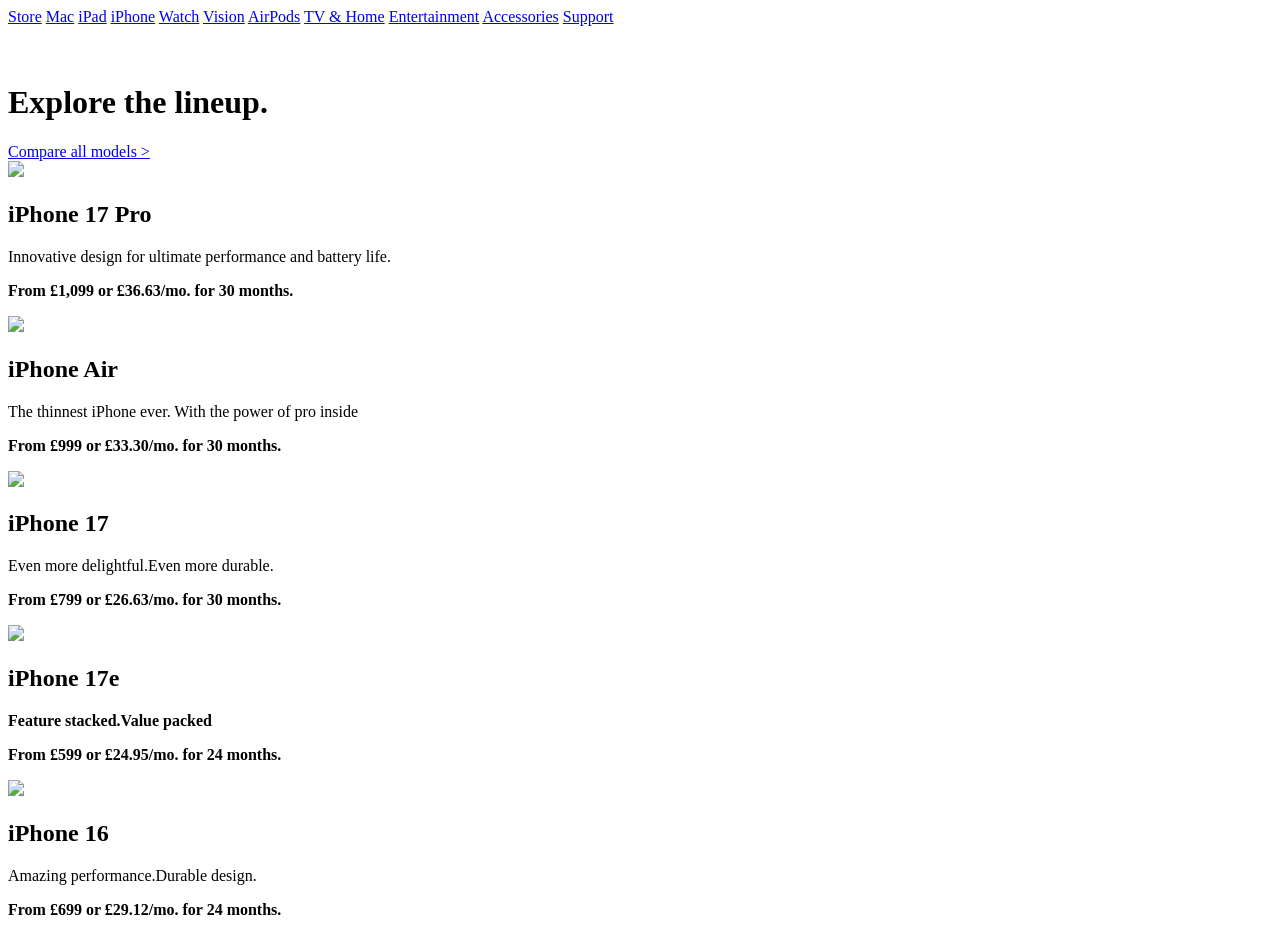
==== Collabs/Cool-site/index.html @ 35b58f5f "Update and rename index.html to index.html" ====
<!DOCTYPE html>
    <html>
        <head>
            <meta charset="utf-8">
            <link rel="stylesheet" href="style.css">
            <title>appleclone</title>
        </head>
        <body>
            <div class="navdiv">
                <nav class="navigation">
                    <a class="navtext" href="#"></a>
                    <a class="navtext" href="#">Store</a>
                    <a class="navtext" href="#">Mac</a>
                    <a class="navtext" href="#">iPad</a>
                    <a class="navtext" href="#">iPhone</a>
                    <a class="navtext" href="#">Watch</a>
                    <a class="navtext" href="#">Vision</a>
                    <a class="navtext" href="#">AirPods</a>
                    <a class="navtext" href="#">TV & Home</a>
                    <a class="navtext" href="#">Entertainment</a>
                    <a class="navtext" href="#">Accessories</a>
                    <a class="navtext" href="#">Support</a>
                </nav>
            </div>
            <h1><br>Explore the lineup.</h1>
            <a href="#">Compare all models ></a>
            <div class="phones">
                <div class="iPhone-17-Pro">
                    <img class="images" src="https://www.apple.com/v/iphone/home/cj/images/overview/select/iphone_17pro__t1j902iw6kya_small_2x.jpg" height="350">
                    <h2>iPhone 17 Pro</h2>
                    <p>Innova­tive design for ultimate performance and battery life.</p>
                    <p><strong>From £1,099 or £36.63/mo. for 30  months.</strong></p>
                </div>
                <div class="iPhone-Air">
                    <img class="images" src="https://www.apple.com/v/iphone/home/cj/images/overview/select/iphone_air__b5qmgl05ojyq_large.jpg" height="350">
                    <h2>iPhone Air</h2>
                    <p>The thinnest iPhone ever. With the power of pro inside</p>
                    <P><strong>From £999 or £33.30/mo. for 30 months.</strong></P>
                </div>
                <div class="iPhone-17">
                    <img class="images" src="https://www.apple.com/v/iphone/home/cj/images/overview/select/iphone_17__fb1277oq3eaa_large.jpg" height="350">
                    <h2>iPhone 17</h2>
                    <p>Even more delightful.Even more durable.</p>
                    <p><strong>From £799 or £26.63/mo. for 30 months.</strong></p>
                </div>
                <div class="iPhone-17-E">
                    <img class="images" src="https://www.apple.com/v/iphone/home/cj/images/overview/select/iphone_17e__cq5ygzct314y_large.jpg" height="350">
                    <h2>iPhone 17e</h2>
                    <p><strong>Feature stacked.Value packed</strong></p>
                    <p><strong>From £599 or £24.95/mo. for 24 months.</strong></p>
                </div>
                <div class="iPhone-16">
                    <img class="images" src="https://www.apple.com/v/iphone/home/cj/images/overview/select/iphone_16__b6tkv86m2gc2_large.jpg" height="350">
                    <h2>iPhone 16</h2>
                    <p>Amazing performance.Durable design.</p>
                    <p><strong>From £699 or £29.12/mo. for 24 months.</strong></p>
                </div>
            </div>
        </body>
    </html>
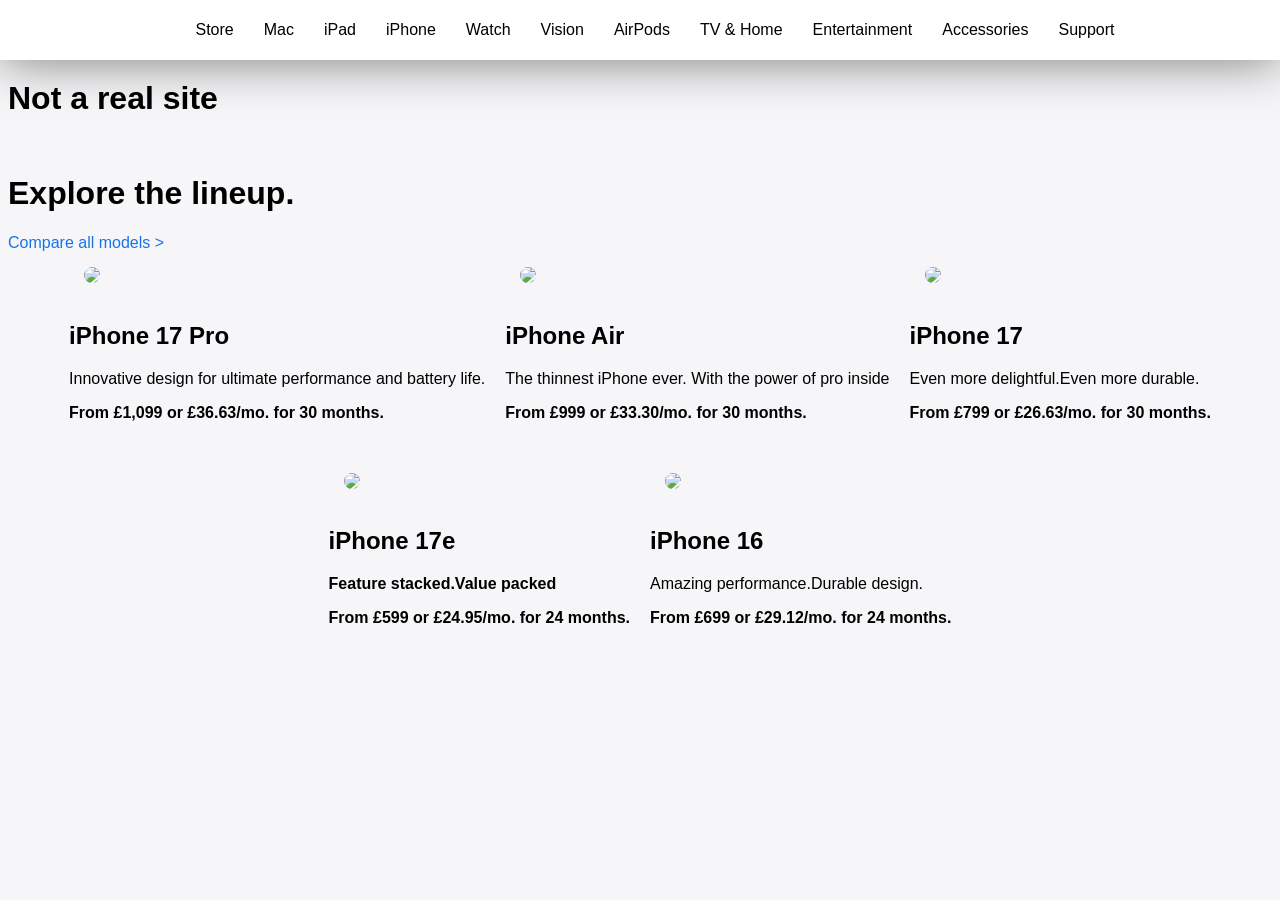
==== commit f1cf2318: "Update index.html" ====
--- a/Collabs/Cool-site/index.html
+++ b/Collabs/Cool-site/index.html
@@ -3,7 +3,7 @@
         <head>
             <meta charset="utf-8">
             <link rel="stylesheet" href="style.css">
-            <title>appleclone</title>
+            <title>NOT THE ACTUAL SITE</title>
         </head>
         <body>
             <div class="navdiv">
@@ -22,8 +22,11 @@
                     <a class="navtext" href="#">Support</a>
                 </nav>
             </div>
+            
+            <h1><br><h1><strong>Not a real site</strong></h1>
             <h1><br>Explore the lineup.</h1>
             <a href="#">Compare all models ></a>
+                
             <div class="phones">
                 <div class="iPhone-17-Pro">
                     <img class="images" src="https://www.apple.com/v/iphone/home/cj/images/overview/select/iphone_17pro__t1j902iw6kya_small_2x.jpg" height="350">
--- a/Collabs/Cool-site/style.css
+++ b/Collabs/Cool-site/style.css
@@ -0,0 +1,47 @@
+body {
+    background-color: #f6f6f8;
+    font-family: Arial, Helvetica, sans-serif
+}
+
+.images {
+    border-radius: 40px;
+    padding: 15px;
+}
+
+.phones {
+    display: flex;
+    justify-content: center;
+    gap: 20px;
+    flex-wrap: wrap;
+}
+
+a {
+    text-decoration: none;
+    color: #1A73E8;
+}
+
+.navtext {
+    color: black;
+}
+
+.navdiv {
+    display: flex;
+    justify-content: center;
+    align-items: center;
+    background-color: white;
+    box-shadow: 0 1px 50px rgb(0, 0, 0, 0.5);
+    width: 100%;
+    position: fixed;
+    top: 0;
+    left: 0;
+    z-index: 1000;
+    padding: 5px 0;
+    min-height: 50px;
+}
+
+.navigation {
+    display: flex;
+    align-items: center;
+    gap: 30px;
+    font-weight: 40px;
+}
